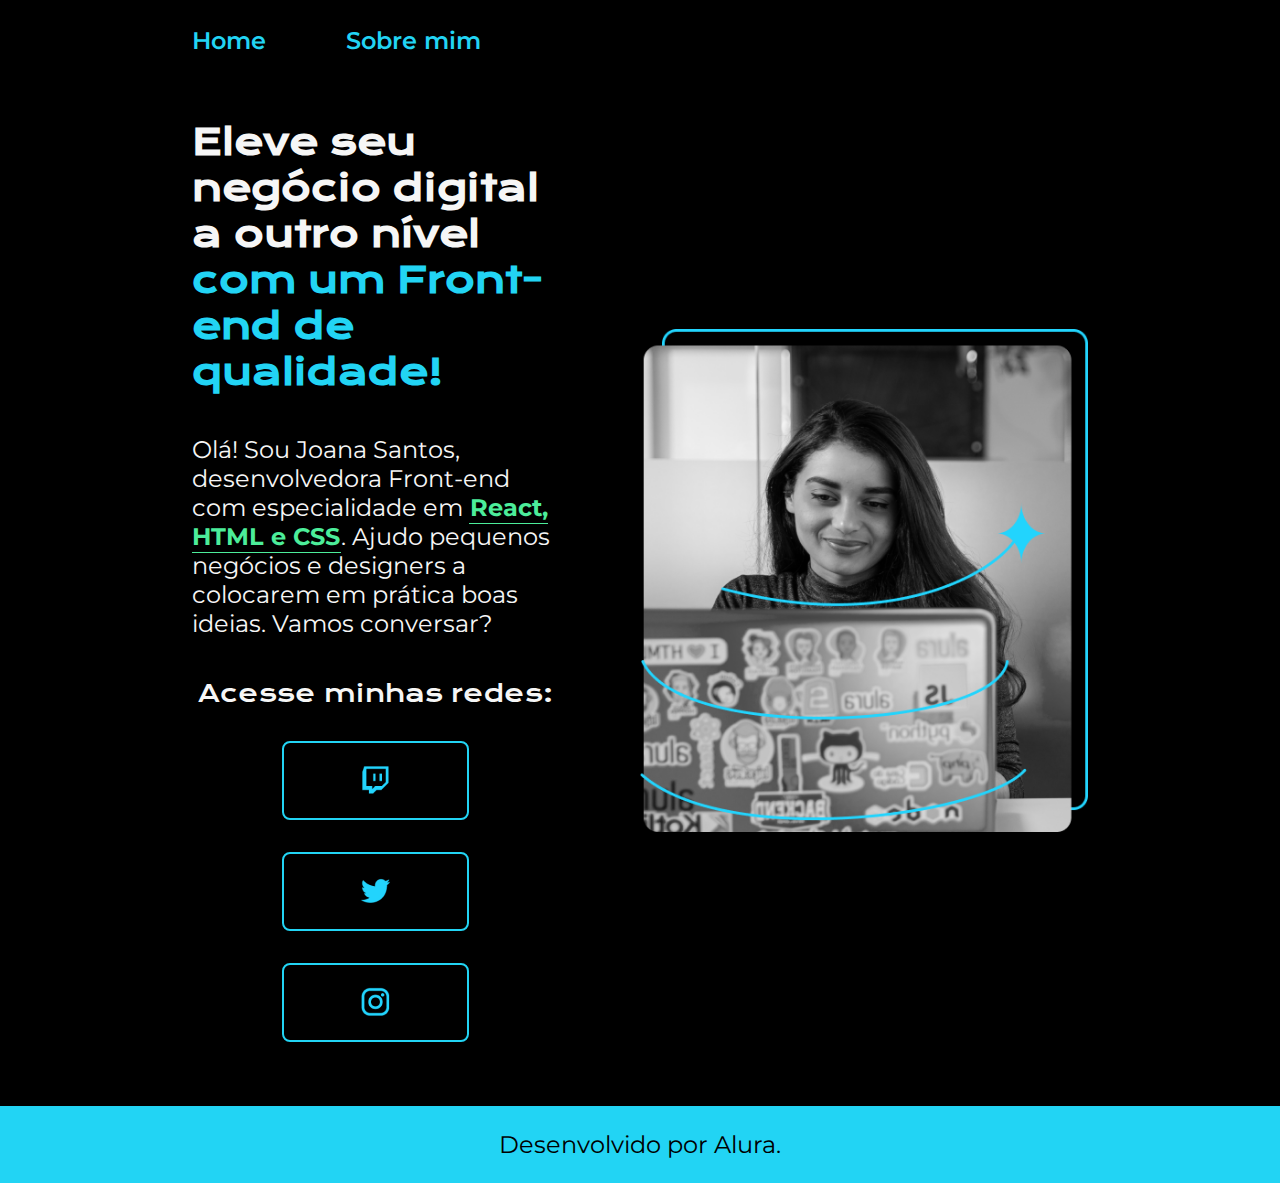
==== index.html @ cf6f0d10 "portfolio atualizado" ====
<!DOCTYPE html>
<html lang="pt-br">

<head>
    <meta charset="UTF-8">
    <meta http-equiv="X-UA-Compatible" content="IE=edge">
    <meta name="viewport" content="width=device-width, initial-scale=1.0">
    <title>Portfolio</title>
    <link rel="stylesheet" href="/styles/style.css">
</head>

<body>
    <header class="cabecalho">
        <nav class="cabecalho__menu">
            <a class="cabecalho__menu__link" href="index.html">Home</a>
            <a class="cabecalho__menu__link" href="about.html">Sobre mim</a>
        </nav>
    </header>
    
    <main class="apresentacao">
        <section class="apresentacao__conteudo">
            <h1 class="apresentacao__conteudo__titulo">Eleve seu negócio digital a outro nível <strong class="marcador__titulo">com um Front-end de qualidade!
            </strong></h1>
            <p class="apresentacao__conteudo__texto">Olá! Sou Joana Santos, desenvolvedora Front-end com especialidade em <strong class="marcador__paragrafo">React, HTML e CSS</strong>. Ajudo pequenos negócios e designers a colocarem em prática boas ideias. Vamos conversar?</p>
            <div class="apresentacao__conteudo__links">
                <h2 class="apresentacao__conteudo__subtitulo">Acesse minhas redes:</h2>
                <a class="apresentacao__conteudo__botao" href="https://twitch.tv">
                    <img src="./assets/Twitch Logo.png" alt="Foto da logo da Twitch">
                </a>
                <a class="apresentacao__conteudo__botao" href="https://twitter.com">
                    <img src="./assets/Twitter Logo.png" alt="Foto da logo do Twitter">
                </a>
                <a class="apresentacao__conteudo__botao" href="https://instagram.com">
                    <img src="./assets/Instagram Logo.png" alt="Foto da logo do Instagram">
                </a>
            </div>
        </section>
        <img class="apresentacao__imagem" src="./assets/Joana.png" alt="Imagem da Joana programando">
    </main>
    
    <footer class="rodape">
        <p>Desenvolvido por Alura.</p>
    </footer>
</body>

</html>
---- styles/style.css ----
@import url('https://fonts.googleapis.com/css2?family=Krona+One&family=Montserrat:wght@400;600&display=swap');

:root {
    --cor-primaria: #000000;
    --cor-secundaria: #F6F6F6;
    --cor-terciaria: #22D4F4;
    --cor-quartenaria: #4CED9A;
    --cor-hover: #272727;

    --fonte-primaria: 'Krona One', sans-serif;
    --fonte-secundaria: 'Montserrat', sans-serif;
}

* {
    margin: 0;
    padding: 0;
}

body {
    /* height: 100vh; */
    box-sizing: border-box;
    background-color: var(--cor-primaria);
    color: var(--cor-secundaria);
}

.cabecalho {
    padding: 2% 0% 0% 15%;
}

.cabecalho__menu {
    display: flex;
    gap: 80px;
}

.cabecalho__menu__link {
    font-family: var(--fonte-secundaria);
    font-size: 1.5rem;
    font-weight: 600;
    color: var(--cor-terciaria);
    text-decoration: none;
}

.apresentacao {
    padding: 5% 15%;
    display: flex;
    align-items: center;
    justify-content: space-between;
    gap: 82px;
}

.apresentacao__conteudo {
    width: 50%;
    display: flex;
    flex-direction: column;
    gap: 40px;
}

.apresentacao__conteudo__titulo {
    font-family: var(--fonte-primaria);
    font-size: 2.25rem;
}

.marcador__titulo {
    color: var(--cor-terciaria);
} 

.apresentacao__conteudo__texto {
    font-family: var(--fonte-secundaria);
    font-size: 1.5rem;
}

.marcador__paragrafo {
    color: var(--cor-quartenaria);
    border-bottom: 1px solid var(--cor-quartenaria);
    padding: 1px;
} 

.apresentacao__conteudo__subtitulo {
    font-family: var(--fonte-primaria);
    font-size: 1.5rem;
    font-weight: 400;
}

.apresentacao__conteudo__links {
    display:flex;
    flex-direction: column;
    align-items: center;
    justify-content: space-between;
    gap: 32px;
}

.apresentacao__conteudo__botao {
    /* background-color: #22D4FD; */
    display: flex;
    justify-content: center;
    gap: 16px;
    border: 2px solid var(--cor-terciaria);
    width: 50%;
    text-align: center;
    border-radius: 8px;
    font-size: 1.5rem;
    font-weight: 600;
    padding: 21.5px 0;
    text-decoration: none;
    color: #F6F6F6;
    font-family: var(--fonte-secundaria);
}

.apresentacao__conteudo__botao:hover {
    background-color: var(--cor-hover);
}

.apresentacao__imagem {
    width: 50%;
}

.rodape {
    padding: 24px;
    color: var(--cor-primaria);
    background-color: var(--cor-terciaria);
    text-align: center;   
    font-family: var(--fonte-secundaria);
    font-weight: 400;
    font-size: 1.5rem;
}

@media (max-width: 1200px) {
    .cabecalho {
        padding: 10%;
    }

    .cabecalho__menu {
        justify-content: center;
    }

    .apresentacao {
        flex-direction: column-reverse;
        padding: 5%;
    }
    
    .apresentacao__conteudo {
        width: auto;
    }
}
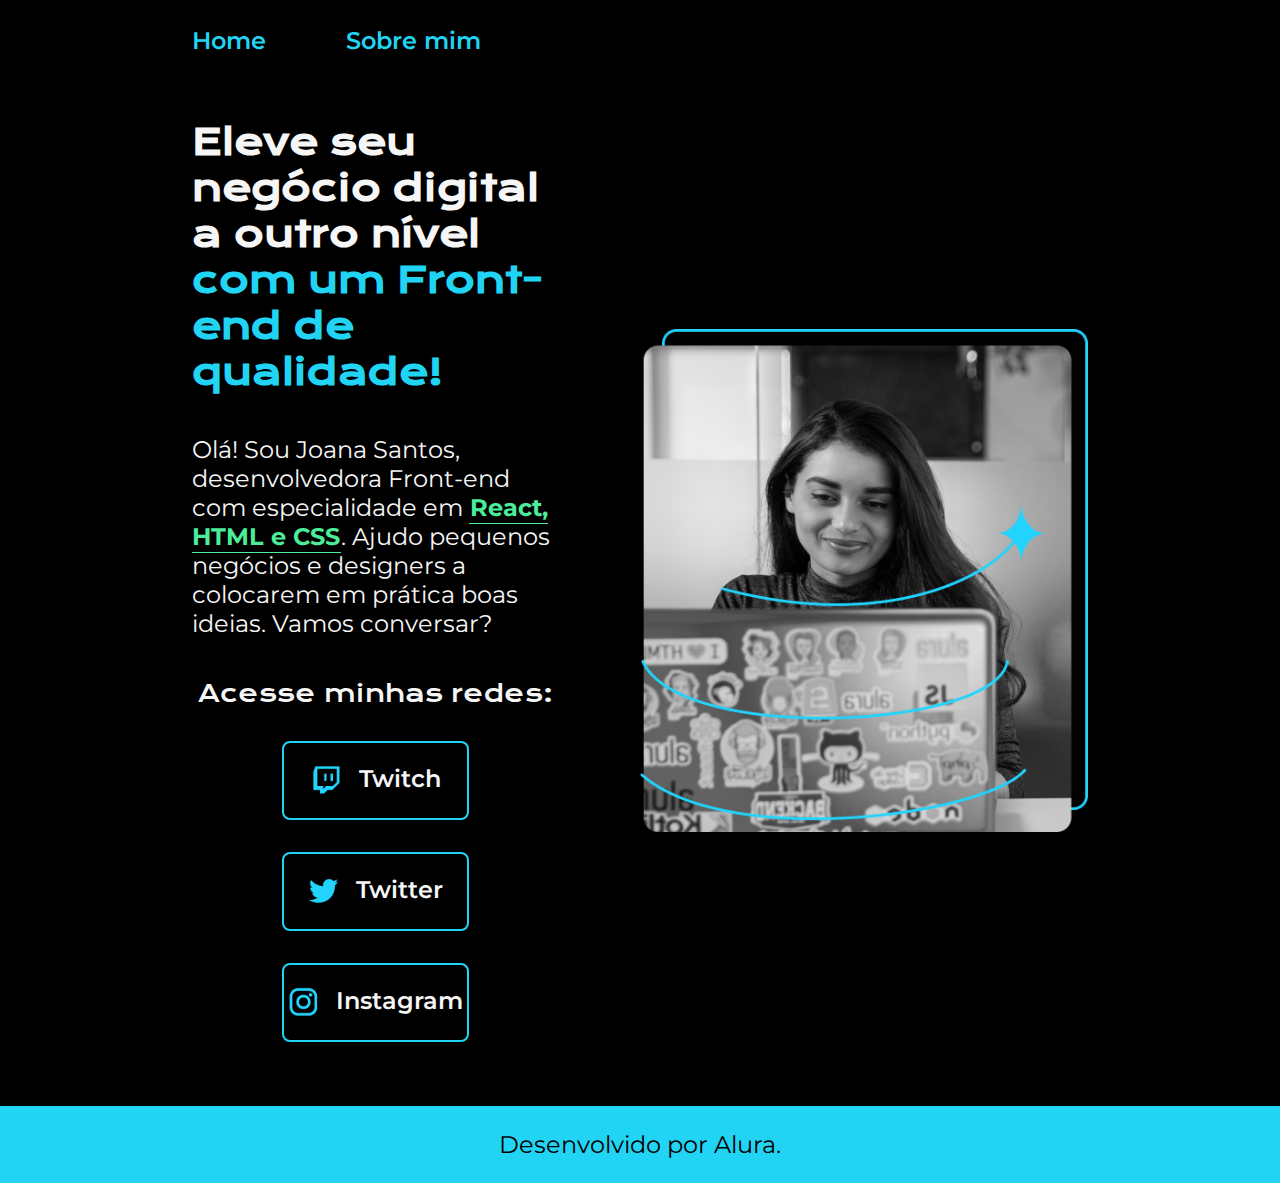
==== commit 2be53f43: "Atualizacao" ====
--- a/index.html
+++ b/index.html
@@ -19,19 +19,18 @@
     
     <main class="apresentacao">
         <section class="apresentacao__conteudo">
-            <h1 class="apresentacao__conteudo__titulo">Eleve seu negócio digital a outro nível <strong class="marcador__titulo">com um Front-end de qualidade!
-            </strong></h1>
-            <p class="apresentacao__conteudo__texto">Olá! Sou Joana Santos, desenvolvedora Front-end com especialidade em <strong class="marcador__paragrafo">React, HTML e CSS</strong>. Ajudo pequenos negócios e designers a colocarem em prática boas ideias. Vamos conversar?</p>
+            <h1 class="apresentacao__conteudo__titulo"> Eleve seu negócio digital a outro nível <strong class="marcador__titulo">com um Front-end de qualidade!</strong> </h1>
+            <p class="apresentacao__conteudo__texto"> Olá! Sou Joana Santos, desenvolvedora Front-end com especialidade em <strong class="marcador__paragrafo">React, HTML e CSS</strong>. Ajudo pequenos negócios e designers a colocarem em prática boas ideias. Vamos conversar? </p>
             <div class="apresentacao__conteudo__links">
                 <h2 class="apresentacao__conteudo__subtitulo">Acesse minhas redes:</h2>
                 <a class="apresentacao__conteudo__botao" href="https://twitch.tv">
-                    <img src="./assets/Twitch Logo.png" alt="Foto da logo da Twitch">
+                    <img src="./assets/Twitch Logo.png" alt="Foto da logo da Twitch"> Twitch
                 </a>
                 <a class="apresentacao__conteudo__botao" href="https://twitter.com">
-                    <img src="./assets/Twitter Logo.png" alt="Foto da logo do Twitter">
+                    <img src="./assets/Twitter Logo.png" alt="Foto da logo do Twitter"> Twitter
                 </a>
                 <a class="apresentacao__conteudo__botao" href="https://instagram.com">
-                    <img src="./assets/Instagram Logo.png" alt="Foto da logo do Instagram">
+                    <img src="./assets/Instagram Logo.png" alt="Foto da logo do Instagram"> Instagram
                 </a>
             </div>
         </section>
